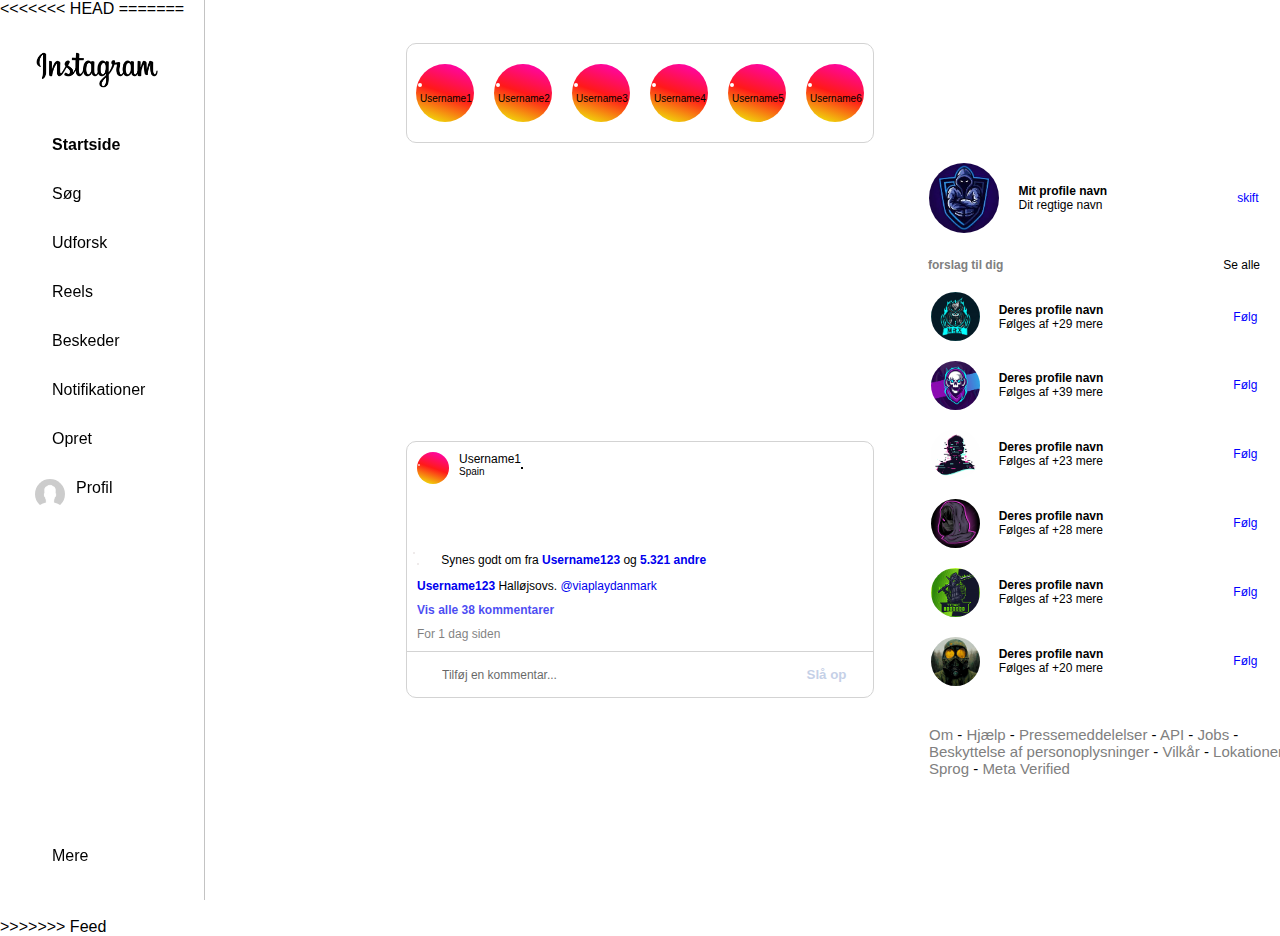
==== index.html @ 9de19533 "Merge branch 'Feed'" ====
<!DOCTYPE html>
<html lang="en">
  <head>
    <meta charset="UTF-8" />
    <meta http-equiv="X-UA-Compatible" content="IE=edge" />
    <meta name="viewport" content="width=device-width, initial-scale=1.0" />
    <title>Kopke</title>
    <script
      src="https://kit.fontawesome.com/472910ecc6.js"
      crossorigin="anonymous"
    ></script>
    <link rel="stylesheet" href="/css/main.css" />
    <link rel="stylesheet" href="/css/feed.css" />
    <script src="/js/nav.js" defer></script>
    <script src="/css/nav.css" defer></script>
  </head>
  <body>
    <div class="opret-nyt-opslag">
      <i class="fa-solid fa-x"></i>
      <div class="create-new-box">
        <div class="top-box">
          <h2>Opret nyt opslag</h2>
        </div>
        <hr />
        <div class="bottom-box">
          <i class="fa-solid fa-file-import"></i>
          <h2>Træk billeder og videoer hertil.</h2>
          <a class="upload-file" href="#">Vælg fra computer</a>
        </div>
      </div>
    </div>

    <div class="main-nav-wrapper">
      <nav class="main-navigation">
        <ul class="navul">
          <li>
            <a href="/index.html"
              ><img
                class="nav-insta-text"
                src="/assets/Logo-Instagram.png"
                alt="" />
              <img class="nav-insta-logo" src="/assets/instalogo.png" alt=""
            /></a>
          </li>

          <li>
            <a href="/index.html"
              ><i class="fa-solid fa-house icon"></i>
              <span id="hideText" style="font-weight: 700">Startside</span>
            </a>
          </li>
          <li class="navli">
            <a id="btns1" class="search" href="#"
              ><i class="fa-solid fa-magnifying-glass icon"></i
              ><span id="hideText">Søg</span></a
            >
          </li>
          <li>
            <a href="/udforsk/udforsk.html"
              ><i class="fa-regular fa-compass icon"></i>
              <span id="hideText">Udforsk</span>
            </a>
          </li>
          <li>
            <a href=""
              ><i class="fa-solid fa-clapperboard icon"></i>
              <span id="hideText">Reels</span>
            </a>
          </li>
          <li>
            <a href="/Beskeder/beskeder.html"
              ><i class="fa-regular fa-paper-plane icon"></i>
              <span id="hideText">Beskeder</span>
            </a>
          </li>
          <li class="navli">
            <a class="noti" id="btns2" href="#"
              ><i class="fa-regular fa-heart icon"></i>
              <span id="hideText">Notifikationer</span>
            </a>
          </li>
          <li>
            <a onclick="opret()" href="#">
              <i class="fa-regular fa-square-plus icon"> </i>
              <span id="hideText">Opret</span>
            </a>
          </li>
          <li>
            <a href="profile/profile.html"
              ><img class="icon" src="/assets/profilbillede.PNG" alt="" /><span
                id="hideText"
                >Profil</span
              ></a
            >
          </li>
          <li>
            <a onclick="showMenuBox()" href="#"
              ><i class="fa-solid fa-bars icon"></i>
              <span id="hideText">Mere</span>
            </a>
          </li>
        </ul>
      </nav>

      <div class="menu-btn-box">
        <ul>
          <li>
            <a href=""><span>Indstillinger</span> </a>
          </li>
          <li>
            <a href=""> <span>Din aktivitet</span> </a>
          </li>
          <li>
            <a href=""><span>Gemt</span> </a>
          </li>
          <li>
            <a href=""><span>Skift udseende</span></a>
          </li>
          <li>
            <a href=""><span>Rapportér et problem</span> </a>
          </li>
          <div class="mellemrum"></div>
          <li>
            <a href=""><span>Skift konto</span> </a>
          </li>
          <div class="mellemrum2"></div>
          <li>
            <a href=""><span>Log af</span> </a>
          </li>
        </ul>
      </div>

      <div class="nav-features">
        <div class="searchbar">
          <h2>Søg</h2>
          <input type="text" placeholder="Søg" />
          <hr />
          <h3>Seneste</h3>
        </div>
        <div class="notifikationer">
          <h2>Notifikationer</h2>
          <h3>I denne uge</h3>
          <article>
            <div class="noti-profil-wrapper">
              <div class="noti-profile-left">
                <img src="/assets/profilbillede.PNG" alt="" />
              </div>
              <div class="noti-profile-right">
                <p>
                  Følg <b> sebastian_d_sorensen, jonasdaater</b> og <br />
                  andre, du kender, for at se deres billeder og <br />
                  videoer. <span class="daguge">4 d.</span>
                </p>
              </div>
            </div>
          </article>

          <article>
            <div class="noti-profil-wrapper">
              <div class="noti-profile-left">
                <img src="/assets/profilbillede.PNG" alt="" />
              </div>
              <div class="noti-profile-right">
                <p>
                  Følg <b> rasmus_sonneby,</b> som du måske <br />
                  kender, er på Instagram. <span class="daguge">5 d.</span>
                </p>
              </div>
              <div class="followbtn">
                <a href="">Følg</a>
              </div>
            </div>
          </article>
          <hr />
          <h3>I denne måned</h3>

          <article>
            <div class="noti-profil-wrapper">
              <div class="noti-profile-left">
                <img src="/assets/profilbillede.PNG" alt="" />
              </div>
              <div class="noti-profile-right">
                <p>
                  Følg <b> rasmus_sonneby,</b> som du måske <br />
                  kender, er på Instagram. <span class="daguge">5 d.</span>
                </p>
              </div>
              <div class="followbtn">
                <a href="">Følg</a>
              </div>
            </div>
          </article>

          <article>
            <div class="noti-profil-wrapper">
              <div class="noti-profile-left">
                <img src="/assets/profilbillede.PNG" alt="" />
              </div>
              <div class="noti-profile-right">
                <p>
                  Følg <b> rasmus_sonneby,</b> som du måske <br />
                  kender, er på Instagram. <span class="daguge">5 d.</span>
                </p>
              </div>
              <div class="followbtn">
                <a href="">Følg</a>
              </div>
            </div>
          </article>

          <article>
            <div class="noti-profil-wrapper">
              <div class="noti-profile-left">
                <img src="/assets/profilbillede.PNG" alt="" />
              </div>
              <div class="noti-profile-right">
                <p>
                  Følg <b> rasmus_sonneby,</b> som du måske <br />
                  kender, er på Instagram. <span class="daguge">5 d.</span>
                </p>
              </div>
              <div class="followbtn">
                <a href="">Følg</a>
              </div>
            </div>
          </article>

          <article>
            <div class="noti-profil-wrapper">
              <div class="noti-profile-left">
                <img src="/assets/profilbillede.PNG" alt="" />
              </div>
              <div class="noti-profile-right">
                <p>
                  Følg <b> rasmus_sonneby,</b> som du måske <br />
                  kender, er på Instagram. <span class="daguge">5 d.</span>
                </p>
              </div>
              <div class="followbtn">
                <a href="">Følg</a>
              </div>
            </div>
          </article>
          <hr />
          <h3>Tidligere</h3>
          <article>
            <div class="noti-profil-wrapper">
              <div class="noti-profile-left">
                <img src="/assets/profilbillede.PNG" alt="" />
              </div>
              <div class="noti-profile-right">
                <p>
                  Følg <b> rasmus_sonneby,</b> som du måske <br />
                  kender, er på Instagram. <span class="daguge">5 d.</span>
                </p>
              </div>
              <div class="followbtn">
                <a href="">Følg</a>
              </div>
            </div>
          </article>

          <article>
            <div class="noti-profil-wrapper">
              <div class="noti-profile-left">
                <img src="/assets/profilbillede.PNG" alt="" />
              </div>
              <div class="noti-profile-right">
                <p>
                  Følg <b> rasmus_sonneby,</b> som du måske <br />
                  kender, er på Instagram. <span class="daguge">5 d.</span>
                </p>
              </div>
              <div class="followbtn">
                <a href="">Følg</a>
              </div>
            </div>
          </article>

          <article>
            <div class="noti-profil-wrapper">
              <div class="noti-profile-left">
                <img src="/assets/profilbillede.PNG" alt="" />
              </div>
              <div class="noti-profile-right">
                <p>
                  Følg <b> rasmus_sonneby,</b> som du måske <br />
                  kender, er på Instagram. <span class="daguge">5 d.</span>
                </p>
              </div>
              <div class="followbtn">
                <a href="">Følg</a>
              </div>
            </div>
          </article>

          <article>
            <div class="noti-profil-wrapper">
              <div class="noti-profile-left">
                <img src="/assets/profilbillede.PNG" alt="" />
              </div>
              <div class="noti-profile-right">
                <p>
                  Følg <b> rasmus_sonneby,</b> som du måske <br />
                  kender, er på Instagram. <span class="daguge">5 d.</span>
                </p>
              </div>
              <div class="followbtn">
                <a href="">Følg</a>
              </div>
            </div>
          </article>

          <article>
            <div class="noti-profil-wrapper">
              <div class="noti-profile-left">
                <img src="/assets/profilbillede.PNG" alt="" />
              </div>
              <div class="noti-profile-right">
                <p>
                  Følg <b> rasmus_sonneby,</b> som du måske <br />
                  kender, er på Instagram. <span class="daguge">5 d.</span>
                </p>
              </div>
              <div class="followbtn">
                <a href="">Følg</a>
              </div>
            </div>
          </article>

          <article>
            <div class="noti-profil-wrapper">
              <div class="noti-profile-left">
                <img src="/assets/profilbillede.PNG" alt="" />
              </div>
              <div class="noti-profile-right">
                <p>
                  Følg <b> rasmus_sonneby,</b> som du måske <br />
                  kender, er på Instagram. <span class="daguge">5 d.</span>
                </p>
              </div>
              <div class="followbtn">
                <a href="">Følg</a>
              </div>
            </div>
          </article>
        </div>
      </div>
    </div>
    <<<<<<< HEAD =======
    <section class="main">
      <div onclick="hideFunction()" class="hide-function"></div>
      <div class="function-ellipsis">
        <ul>
          <div class="report">
            <li>
              <a>Anmeld</a>
            </li>
          </div>

          <div class="dont-Follow">
            <li><a>Følg ikke længere</a></li>
          </div>
          <div class="the-rest">
            <li><a>Føj til favoritter</a></li>
          </div>
          <div class="the-rest">
            <li>
              <a>Gå til opslag</a>
            </li>
          </div>
          <div class="the-rest">
            <li>
              <a>Del her:</a>
            </li>
          </div>
          <div class="the-rest">
            <li>
              <a>Kopiér link</a>
            </li>
          </div>
          <div class="the-rest">
            <li>
              <a>Indlejr</a>
            </li>
          </div>
          <div class="the-rest">
            <li>
              <a>Om denne konto</a>
            </li>
          </div>
          <div class="the-rest7">
            <li>
              <a>Annuler</a>
            </li>
          </div>
        </ul>
      </div>

      <nav class="story-feed">
        <div class="story-wrapper">
          <div class="profile-pic">
            <a href="">
              <img src="https://picsum.photos/seed/picsum/50/50" alt=""
            /></a>
          </div>
          <p class="username1">Username1</p>
        </div>
        <div class="story-wrapper">
          <div class="profile-pic">
            <a href="">
              <img src="https://picsum.photos/seed/picsum/50/50" alt=""
            /></a>
          </div>
          <p class="username1">Username2</p>
        </div>
        <div class="story-wrapper">
          <div class="profile-pic">
            <a href="">
              <img src="https://picsum.photos/seed/picsum/50/50" alt=""
            /></a>
          </div>
          <p class="username1">Username3</p>
        </div>
        <div class="story-wrapper">
          <div class="profile-pic">
            <a href="">
              <img src="https://picsum.photos/seed/picsum/50/50" alt=""
            /></a>
          </div>
          <p class="username1">Username4</p>
        </div>
        <div class="story-wrapper">
          <div class="profile-pic">
            <a href="">
              <img src="https://picsum.photos/seed/picsum/50/50" alt=""
            /></a>
          </div>
          <p class="username1">Username5</p>
        </div>
        <div class="story-wrapper">
          <div class="profile-pic">
            <a href=""
              ><img src="https://picsum.photos/seed/picsum/50/50" alt=""
            /></a>
          </div>
          <p class="username1">Username6</p>
        </div>
      </nav>
      <section class="suggestions">
        <article class="my-profile">
          <img id="profile-picture" src="/assest/profile-1.jfif" alt="" />
          <div id="small-tekts-box">
            <h4>Mit profile navn</h4>
            <p>Dit regtige navn</p>
          </div>
          <a id="look" href="">skift</a>
        </article>
        <div id="forslag">
          <h4 id="gray">forslag til dig</h4>
          <a id="look1" href="/assest/se-alle.html">Se alle</a>
        </div>
        <article class="next-profile">
          <img id="profile-picture1" src="/assest/profile-2.jpg" alt="" />
          <div id="small-tekts-box">
            <h4>Deres profile navn</h4>
            <p>Følges af +29 mere</p>
          </div>
          <a id="look" href="">Følg</a>
        </article>
        <article class="next-profile">
          <img id="profile-picture1" src="/assest/profile-3.jpg" alt="" />
          <div id="small-tekts-box">
            <h4>Deres profile navn</h4>
            <p>Følges af +39 mere</p>
          </div>
          <a id="look" href="">Følg</a>
        </article>
        <article class="next-profile">
          <img id="profile-picture1" src="/assest/profile-4.jpg" alt="" />
          <div id="small-tekts-box">
            <h4>Deres profile navn</h4>
            <p>Følges af +23 mere</p>
          </div>
          <a id="look" href="">Følg</a>
        </article>
        <article class="next-profile">
          <img id="profile-picture1" src="/assest/profile-5.avif" alt="" />
          <div id="small-tekts-box">
            <h4>Deres profile navn</h4>
            <p>Følges af +28 mere</p>
          </div>
          <a id="look" href="">Følg</a>
        </article>
        <article class="next-profile">
          <img id="profile-picture1" src="/assest/profile-6.jpg" alt="" />
          <div id="small-tekts-box">
            <h4>Deres profile navn</h4>
            <p>Følges af +23 mere</p>
          </div>
          <a id="look" href="">Følg</a>
        </article>
        <article class="next-profile">
          <img id="profile-picture1" src="/assest/profile-7.webp" alt="" />
          <div id="small-tekts-box">
            <h4>Deres profile navn</h4>
            <p>Følges af +20 mere</p>
          </div>
          <a id="look" href="">Følg</a>
        </article>
        <div id="link-boxs">
          <a id="gray1" target="_blank" href="/Om.html">Om</a> -
          <a id="gray1" target="_blank" href="">Hjælp</a> -
          <a id="gray1" target="_blank" href="/presse.html"
            >Pressemeddelelser</a
          >
          - <a id="gray1" target="_blank" href="suggestions/API.html">API</a> -
          <a id="gray1" target="_blank" href="">Jobs</a> -
          <a id="gray1" target="_blank" href="suggestions/oplysninger.html"
            >Beskyttelse af personoplysninger</a
          >
          -
          <a id="gray1" target="_blank" href="suggestions/vilkår.html"
            >Vilkår</a
          >
          -
          <a id="gray1" target="_blank" href="suggestions/lokation.html"
            >Lokationer</a
          >
          -
          <a id="gray1" target="_blank" href="suggestions/sprog.html">Sprog</a>
          -
          <a id="gray1" target="_blank" href="suggestions/verified.html"
            >Meta Verified</a
          >
        </div>
      </section>

      <section class="main-feed">
        <div class="feed1">
          <div class="topFeed1">
            <div class="circleFeed1">
              <img src="https://picsum.photos/seed/picsum/28/28" alt="" />
            </div>
            <div class="topUsername1">
              <p class="User1">
                Username1 <i class="fa-regular fa-circle-check"></i>
              </p>
              <p class="Location1">Spain</p>
            </div>

            <a
              class="myEllipsisFunction"
              onclick="myEllipsisFunction()"
              href="#"
            >
              <i onclick="myfunctoin()" class="fa-solid fa-ellipsis"></i
            ></a>
          </div>
          <div class="mainFeed1">
            <img src="https://picsum.photos/seed/picsum/466/600" alt="" />
          </div>
          <div class="bottomFeed1">
            <section class="bottom1">
              <ul>
                <li>
                  <a href="#"
                    ><i id="fa-heart" class="fa-regular fa-heart"></i
                  ></a>
                </li>
                <li>
                  <a onclick="faComment()" href="#">
                    <i onclick="faComment2()" class="fa-regular fa-comment"></i
                  ></a>
                </li>

                <li>
                  <a onclick="faPaper()" href="#">
                    <i
                      onclick="faPaper2()"
                      class="fa-regular fa-paper-plane"
                    ></i
                  ></a>
                </li>
                <li>
                  <a href="#">
                    <i
                      onclick="bookmark()"
                      id="bookmark2"
                      class="fa-solid fa-bookmark"
                    ></i
                  ></a>
                </li>
              </ul>
              <div onclick="faCommentHide()" class="faCommentDiv"></div>
              <div class="fa-comment-div">
                <div class="fa-comment-img-container">
                  <img src="/assest/profile-7.webp" alt="" />
                </div>
                <div class="fa-comment-feed">
                  <div class="fa-comment-top">
                    <img src="/assest/profile-3.jpg" alt="" />
                    <p>Henrik Sørensen</p>
                    <i id="user-henrik" class="fa-solid fa-check"></i>
                    <i id="comment-ellipsis" class="fa-solid fa-ellipsis"></i>
                  </div>
                  <div class="fa-comment-main-feed">
                    <div class="fa-comment-top-of-feed">
                      <div class="fa-comment-container">
                        <img src="/assest/profile-6.jpg" alt="" />
                        <p>
                          <span class="bold"> Username</span> Lorem ipsum dolor
                          sit amet consectetur adipisicing elit.
                        </p>
                        <i
                          id="fa-comment-heart"
                          class="fa-regular fa-heart"
                        ></i>
                      </div>
                    </div>
                    <div class="small-font-container">
                      <p class="smaller-font">14t.</p>
                      <p class="small-font">
                        &nbsp;&nbsp; 5 Synes godt om &nbsp;&nbsp; Svar
                        &nbsp;&nbsp; Se oversættelse
                      </p>
                    </div>
                  </div>
                  <div class="fa-comment-main-feed">
                    <div class="fa-comment-top-of-feed">
                      <div class="fa-comment-container">
                        <img src="/assest/profile-6.jpg" alt="" />
                        <p>
                          <span class="bold"> Username</span> Lorem ipsum dolor
                          sit amet consectetur adipisicing elit.
                        </p>
                        <i
                          id="fa-comment-heart"
                          class="fa-regular fa-heart"
                        ></i>
                      </div>
                    </div>
                    <div class="small-font-container">
                      <p class="smaller-font">14t.</p>
                      <p class="small-font">
                        &nbsp;&nbsp; 5 Synes godt om &nbsp;&nbsp; Svar
                        &nbsp;&nbsp; Se oversættelse
                      </p>
                    </div>
                  </div>
                  <div class="fa-comment-main-feed">
                    <div class="fa-comment-top-of-feed">
                      <div class="fa-comment-container">
                        <img src="/assest/profile-6.jpg" alt="" />
                        <p>
                          <span class="bold"> Username</span> Lorem ipsum dolor
                          sit amet consectetur adipisicing elit.
                        </p>
                        <i
                          id="fa-comment-heart"
                          class="fa-regular fa-heart"
                        ></i>
                      </div>
                    </div>
                    <div class="small-font-container">
                      <p class="smaller-font">14t.</p>
                      <p class="small-font">
                        &nbsp;&nbsp; 5 Synes godt om &nbsp;&nbsp; Svar
                        &nbsp;&nbsp; Se oversættelse
                      </p>
                    </div>
                  </div>
                  <div class="fa-comment-main-feed">
                    <div class="fa-comment-top-of-feed">
                      <div class="fa-comment-container">
                        <img src="/assest/profile-6.jpg" alt="" />
                        <p>
                          <span class="bold"> Username</span> Lorem ipsum dolor
                          sit amet consectetur adipisicing elit.
                        </p>
                        <i
                          id="fa-comment-heart"
                          class="fa-regular fa-heart"
                        ></i>
                      </div>
                    </div>
                    <div class="small-font-container">
                      <p class="smaller-font">14t.</p>
                      <p class="small-font">
                        &nbsp;&nbsp; 5 Synes godt om &nbsp;&nbsp; Svar
                        &nbsp;&nbsp; Se oversættelse
                      </p>
                    </div>
                  </div>
                  <div class="fa-comment-main-feed">
                    <div class="fa-comment-top-of-feed">
                      <div class="fa-comment-container">
                        <img src="/assest/profile-6.jpg" alt="" />
                        <p>
                          <span class="bold"> Username</span> Lorem ipsum dolor
                          sit amet consectetur adipisicing elit.
                        </p>
                        <i
                          id="fa-comment-heart"
                          class="fa-regular fa-heart"
                        ></i>
                      </div>
                    </div>
                    <div class="small-font-container">
                      <p class="smaller-font">14t.</p>
                      <p class="small-font">
                        &nbsp;&nbsp; 5 Synes godt om &nbsp;&nbsp; Svar
                        &nbsp;&nbsp; Se oversættelse
                      </p>
                    </div>
                  </div>
                  <div class="fa-comment-main-feed">
                    <div class="fa-comment-top-of-feed">
                      <div class="fa-comment-container">
                        <img src="/assest/profile-6.jpg" alt="" />
                        <p>
                          <span class="bold"> Username</span> Lorem ipsum dolor
                          sit amet consectetur adipisicing elit.
                        </p>
                        <i
                          id="fa-comment-heart"
                          class="fa-regular fa-heart"
                        ></i>
                      </div>
                    </div>
                    <div class="small-font-container">
                      <p class="smaller-font">14t.</p>
                      <p class="small-font">
                        &nbsp;&nbsp; 5 Synes godt om &nbsp;&nbsp; Svar
                        &nbsp;&nbsp; Se oversættelse
                      </p>
                    </div>
                  </div>
                  <div class="fa-comment-main-feed">
                    <div class="fa-comment-top-of-feed">
                      <div class="fa-comment-container">
                        <img src="/assest/profile-6.jpg" alt="" />
                        <p>
                          <span class="bold"> Username</span> Lorem ipsum dolor
                          sit amet consectetur adipisicing elit.
                        </p>
                        <i
                          id="fa-comment-heart"
                          class="fa-regular fa-heart"
                        ></i>
                      </div>
                    </div>
                    <div class="small-font-container">
                      <p class="smaller-font">14t.</p>
                      <p class="small-font">
                        &nbsp;&nbsp; 5 Synes godt om &nbsp;&nbsp; Svar
                        &nbsp;&nbsp; Se oversættelse
                      </p>
                    </div>
                  </div>
                  <div class="fa-comment-main-feed">
                    <div class="fa-comment-top-of-feed">
                      <div class="fa-comment-container">
                        <img src="/assest/profile-6.jpg" alt="" />
                        <p>
                          <span class="bold"> Username</span> Lorem ipsum dolor
                          sit amet consectetur adipisicing elit.
                        </p>
                        <i
                          id="fa-comment-heart"
                          class="fa-regular fa-heart"
                        ></i>
                      </div>
                    </div>
                    <div class="small-font-container">
                      <p class="smaller-font">14t.</p>
                      <p class="small-font">
                        &nbsp;&nbsp; 5 Synes godt om &nbsp;&nbsp; Svar
                        &nbsp;&nbsp; Se oversættelse
                      </p>
                    </div>
                  </div>
                  <section class="fa-comment-bottom">
                    <ul>
                      <li>
                        <a href="#"
                          ><i id="fa-heart" class="fa-regular fa-heart"></i
                        ></a>
                      </li>
                      <li>
                        <a href="#"> <i class="fa-regular fa-comment"></i></a>
                      </li>
                      <li>
                        <a href="#">
                          <i class="fa-regular fa-paper-plane"></i
                        ></a>
                      </li>
                      <li>
                        <a href="#">
                          <i
                            id="fa-comment-bookmark"
                            class="fa-solid fa-bookmark"
                          ></i
                        ></a>
                      </li>
                    </ul>
                    <p class="fa-comment-likes">15.912 Synes godt om</p>
                    <p class="fa-comment-timestamp">FOR 3 TIMER SIDEN</p>
                  </section>
                  <div class="fa-comment-bottom2">
                    <div class="fa-comment-bottom3">
                      <form
                        method="get"
                        action="/"
                        id="signUpForm"
                        onsubmit="return(validate())"
                      >
                        <a href=""> <i class="fa-regular fa-face-smile"></i></a>

                        <label for="">
                          <input
                            type="text"
                            name="name"
                            id="fa-name"
                            placeholder="Tilføj en kommentar..."
                        /></label>

                        <button class="fa-sendMessage">Slå op</button>
                      </form>
                    </div>
                  </div>
                </div>
              </div>
            </section>
            <section class="bottom2">
              <div class="merging-pictures">
                <img
                  class="merging-picture1"
                  src="https://picsum.photos/seed/picsum/15/15"
                  alt=""
                /><img
                  class="merging-picture2"
                  src="https://picsum.photos/seed/picsum/15/15"
                  alt=""
                />
              </div>
              <p class="bottom2txt">
                Synes godt om fra

                <a onmouseenter="showHover()" class="username123" href="#">
                  <span class="bold">Username123</span></a
                >
                og
                <a href="#"> <span class="bold">5.321 andre</span></a>
              </p>
              <div onmouseleave="hideHover()" class="username123Hover">
                <div class="top-hover1">
                  <img src="https://picsum.photos/seed/picsum/50/50" alt="" />
                  <div class="top-hover">
                    <p>Username123</p>
                    <p>Username Lastname</p>
                    <p>https://username123.google.com</p>
                    <p>Følges af Username1 og 5 andre</p>
                  </div>
                </div>
                <div class="mid-hover1">
                  <div class="mid-hover">
                    <p>523</p>
                    <p>opslag</p>
                    <img
                      src="https://picsum.photos/seed/picsum/100/100"
                      alt=""
                    />
                  </div>
                  <div class="mid-hover">
                    <p>523</p>
                    <p>følgere</p>
                    <img
                      src="https://picsum.photos/seed/picsum/100/100"
                      alt=""
                    />
                  </div>
                  <div class="mid-hover">
                    <p>523</p>
                    <p>fulgte</p>
                    <img
                      src="https://picsum.photos/seed/picsum/100/100"
                      alt=""
                    />
                  </div>
                </div>
                <button class="hover-button">Besked</button
                ><button class="hover-button">Følger</button>
              </div>
            </section>
            <section class="bottom3">
              <p>
                <a href="#"><span class="bold">Username123</span></a>
                Halløjsovs.
                <a href="#"> @viaplaydanmark</a>
              </p>
            </section>
            <section class="bottom4">
              <a onclick="showComment()" href="#">
                <p onclick="showMyComments()" class="kursiv">
                  Vis alle 38 kommentarer
                </p></a
              >
            </section>

            <div onclick="hideMyComments()" class="comment-show"></div>
            <div class="hiding-comment-show">
              <div class="comment-img">
                <img src="https://picsum.photos/seed/picsum/500/500" alt="" />
              </div>
              <section class="comment-section">
                <div class="top-comment">
                  <img src="https://picsum.photos/seed/picsum/50/50" alt="" />
                  <p class="top-comment-username">Username001</p>
                  <i id="top-comment-ellipsis" class="fa-solid fa-ellipsis"></i>
                </div>
                <div class="comment-feed">
                  <img src="https://picsum.photos/seed/picsum/50/50" alt="" />
                  <div class="comment-text-feed">
                    <p>
                      <span class="bold-username"> Username123</span> Lorem
                      ipsum dolor sit amet consectetur adipisicing elit.
                    </p>

                    <p class="small-font">3t. Se oversættelse</p>
                  </div>
                </div>
                <div class="comment-feed">
                  <img src="https://picsum.photos/seed/picsum/50/50" alt="" />
                  <div class="comment-text-feed">
                    <p>
                      <span class="bold-username"> Username123</span> Lorem
                      ipsum dolor sit amet consectetur adipisicing elit.
                    </p>
                    <p class="small-font">3t. Se oversættelse</p>
                    <i id="comment-heart" class="fa-regular fa-heart"></i>
                  </div>
                </div>
                <div class="comment-feed">
                  <img src="https://picsum.photos/seed/picsum/50/50" alt="" />
                  <div class="comment-text-feed">
                    <p>
                      <span class="bold-username"> Username123</span> Lorem
                      ipsum dolor sit amet consectetur adipisicing elit.
                    </p>
                    <p class="small-font">3t. Se oversættelse</p>
                    <i id="comment-heart" class="fa-regular fa-heart"></i>
                  </div>
                </div>
                <div class="comment-feed">
                  <img src="https://picsum.photos/seed/picsum/50/50" alt="" />
                  <div class="comment-text-feed">
                    <p>
                      <span class="bold-username"> Username123</span> Lorem
                      ipsum dolor sit amet consectetur adipisicing elit.
                    </p>
                    <p class="small-font">3t. Se oversættelse</p>
                    <i id="comment-heart" class="fa-regular fa-heart"></i>
                  </div>
                </div>
                <div class="comment-feed">
                  <img src="https://picsum.photos/seed/picsum/50/50" alt="" />
                  <div class="comment-text-feed">
                    <p>
                      <span class="bold-username"> Username123</span> Lorem
                      ipsum dolor sit amet consectetur adipisicing elit.
                    </p>
                    <p class="small-font">3t. Se oversættelse</p>
                    <i id="comment-heart" class="fa-regular fa-heart"></i>
                  </div>
                </div>
                <div class="comment-feed">
                  <img src="https://picsum.photos/seed/picsum/50/50" alt="" />
                  <div class="comment-text-feed">
                    <p>
                      <span class="bold-username"> Username123</span> Lorem
                      ipsum dolor sit amet consectetur adipisicing elit.
                    </p>
                    <p class="small-font">3t. Se oversættelse</p>
                    <i id="comment-heart" class="fa-regular fa-heart"></i>
                  </div>
                </div>
                <div class="comment-feed">
                  <img src="https://picsum.photos/seed/picsum/50/50" alt="" />
                  <div class="comment-text-feed">
                    <p>
                      <span class="bold-username"> Username123</span> Lorem
                      ipsum dolor sit amet consectetur adipisicing elit.
                    </p>
                    <p class="small-font">3t. Se oversættelse</p>
                    <i id="comment-heart" class="fa-regular fa-heart"></i>
                  </div>
                </div>
                <section class="comment-bottom1">
                  <ul>
                    <li>
                      <a href="#"
                        ><i id="fa-heart" class="fa-regular fa-heart"></i
                      ></a>
                    </li>
                    <li>
                      <a href="#"> <i class="fa-regular fa-comment"></i></a>
                    </li>
                    <li>
                      <a href="#"> <i class="fa-regular fa-paper-plane"></i></a>
                    </li>
                    <li>
                      <a href="#"> <i class="fa-solid fa-bookmark"></i></a>
                    </li>
                  </ul>
                  <p class="comment-likes">15.912 Synes godt om</p>
                  <p class="comment-timestamp">FOR 3 TIMER SIDEN</p>
                </section>
                <div class="comment-bottom2">
                  <div class="comment-bottom3">
                    <form
                      method="get"
                      action="/"
                      id="signUpForm"
                      onsubmit="return(validate())"
                    >
                      <a href=""> <i class="fa-regular fa-face-smile"></i></a>

                      <label for="">
                        <input
                          type="text"
                          name="name"
                          id="name"
                          placeholder="Tilføj en kommentar..."
                      /></label>

                      <button class="sendMessage">Slå op</button>
                    </form>
                  </div>
                </div>
              </section>
            </div>

            <section class="bottom5"><p>For 1 dag siden</p></section>
          </div>
          <div class="footerFeed1">
            <div class="footer-feed">
              <form
                method="get"
                action="/"
                id="signUpForm"
                onsubmit="return(validate())"
              >
                <a href=""> <i class="fa-regular fa-face-smile"></i></a>
                <label for="">
                  <input
                    type="text"
                    name="name"
                    id="name"
                    placeholder="Tilføj en kommentar..." /></label
                ><button class="sendMessage">Slå op</button>
              </form>
            </div>
          </div>
        </div>
      </section>
    </section>
    <div id="overflowHidden" class="plane-empty" onclick="faPaperHide()"></div>
    <div class="fapaper-container">
      <div class="fapaper-plane">
        <section class="fapaper-top">
          <h2 class="share">Del</h2>
          <p><i onclick="hideMyFaPaperPlane()" class="fa-solid fa-x"></i></p>
        </section>
        <section class="fapaper-midt">
          <h3>Til:</h3>
          <input type="text" placeholder="Søg ..." />
        </section>
        <p class="fapaper-forslag">Forslag</p>
        <section class="fapaper-midb">
          <div class="fapaper-row">
            <img src="/assest/profile-6.jpg" alt="" />

            <div class="fapaper-column">
              <p class="fapaper-bold">user1</p>
              <p class="fapaper-username1">username1</p>
            </div>
            <i class="fa-regular fa-circle"></i>
          </div>
          <div class="fapaper-row">
            <img src="/assest/profile-2.jpg" alt="" />

            <div class="fapaper-column">
              <p class="fapaper-bold">user2</p>
              <p class="fapaper-username1">username2</p>
            </div>
            <i class="fa-regular fa-circle"></i>
          </div>
          <div class="fapaper-row">
            <img src="/assest/profile-3.jpg" alt="" />

            <div class="fapaper-column">
              <p class="fapaper-bold">user3</p>
              <p class="fapaper-username1">username3</p>
            </div>
            <i class="fa-regular fa-circle"></i>
          </div>
          <div class="fapaper-row">
            <img src="/assest/profile-4.jpg" alt="" />

            <div class="fapaper-column">
              <p class="fapaper-bold">user4</p>
              <p class="fapaper-username1">username4</p>
            </div>
            <i class="fa-regular fa-circle"></i>
          </div>
        </section>
        <section class="fapaper-bottom">
          <button class="fapaper-sendmessage">Send</button>
        </section>
      </div>
    </div>
    >>>>>>> Feed
  </body>
</html>
---- css/main.css ----
@import url("/css/feed.css");
@import url("/css/nav.css");
@import url("/css/suggestions.css");
@import url(/suggestions/css/people-list.css);
@import url(/udforsk/udforsk.css);
@import url(/Beskeder/beskeder.css);
@import url(/profile/profile.css);
* {
  margin: 0;
  padding: 0;
  box-sizing: border-box;
}

a {
  text-decoration: none;
}

body {
  font-family: -apple-system, BlinkMacSystemFont, "Segoe UI", Roboto, Helvetica,
    Arial, sans-serif;
}
---- css/feed.css ----
.main {
  display: grid;
  justify-content: center;
  flex-direction: column;
  align-items: center;
  gap: 20px;
  grid-template-areas:
    "story story"
    "header sidebar"
    "header2 header2"
    "header3 header3";
  grid-template-columns: 2fr 1fr;
  max-width: 100%;
  justify-items: center;
  height: 100vh;
}

.story-feed {
  display: flex;
  flex-direction: row;
  width: 468px;
  height: 100px;
  background-color: #fff;
  border: 1px solid lightgrey;
  border-radius: 10px;
  align-items: center;
  justify-content: center;
  font-size: 10px;
  margin-top: 25px;
  gap: 20px;
  grid-area: story;
}

.story-feed img {
  border: 2px solid white;
  border-radius: 50%;
  margin-left: 2px;
  margin-top: 2.5px;
}

.story-wrapper {
  border-radius: 50%;
  justify-content: center;
  align-items: center;
  height: 58px;
  width: 58px;
  background: rgb(237, 255, 8);
  background: linear-gradient(
    19deg,
    rgba(237, 255, 8, 1) 0%,
    rgba(255, 25, 25, 1) 50%,
    rgba(255, 0, 194, 1) 100%
  );
}
.username1 {
  margin-left: 4px;
}
.suggestions {
  grid-area: sidebar;
  display: flex;
  justify-content: center;
  align-items: center;
  flex-direction: column;
  width: 400px;
  margin-right: 170px;
  margin-bottom: 200px;
  font-size: 12px;
}
.my-profile {
  display: flex;
  justify-content: center;
  align-items: center;
}
#look {
  color: blue;
}
#profile-picture {
  width: 70px;
  border-radius: 50%;
  margin-right: 19px;
}
#small-tekts-box {
  margin-right: 130px;
}
#gray {
  color: gray;
}
#gray1:hover {
  border-bottom: 1px solid gray;
}
#forslag {
  display: flex;
  margin-top: 25px;
  gap: 220px;
}
#look1 {
  color: black;
}
.next-profile {
  display: flex;
  justify-content: center;
  align-items: center;
  margin-top: 20px;
}
#profile-picture1 {
  width: 49px;
  border-radius: 50%;
  margin-right: 19px;
}
#gray1 {
  color: gray;
}
#gray1:hover {
  border-bottom: 1px solid gray;
}
#link-boxs {
  margin-left: 35px;
  margin-top: 40px;
  font-size: 15px;
}

.main-feed {
  grid-area: header;
  margin-left: 590px;
}
.main-feed2 {
  grid-area: header2;
}
.main-feed3 {
  grid-area: header3;
}

.feed1 {
  width: 468px;
  height: 100%;
  border: 1px solid lightgrey;
  border-radius: 10px;
}

.topFeed1 img {
  border-radius: 50%;
  border: 1px solid white;
  margin-left: 1px;
  margin-top: 1px;
}

.topFeed1 {
  display: flex;
  flex-direction: row;
  margin: 10px;
}
.circleFeed1 {
  border-radius: 50%;
  height: 32px;
  width: 32px;
  background: rgb(237, 255, 8);
  background: linear-gradient(
    19deg,
    rgba(237, 255, 8, 1) 0%,
    rgba(255, 25, 25, 1) 50%,
    rgba(255, 0, 194, 1) 100%
  );
}

.topUsername1 {
  margin-left: 10px;
  font-size: 12px;
  font-weight: 400;
}
.fa-circle-check {
  background-color: #4267b2;
  border-radius: 50%;
  color: white;
}
.Location1 {
  font-size: 10px;
  font-weight: 100;
}
.fa-ellipsis {
  display: flex;
  margin-left: 315px;
  align-items: center;
}

.hide-function {
  display: none;
}
.hide-function.activeEllipsis {
  color: black;
  display: flex;
  flex-direction: column;
  justify-content: center;
  align-items: center;
  background-color: rgb(0, 0, 0, 0.6);
  width: 100%;
  height: 120%;
  position: absolute;
}
.function-ellipsis.activeEllipsiss {
  display: flex;
  flex-direction: column;

  margin-bottom: 29px;
  font-size: 14px;
  width: 380px;
  height: 460px;
  background-color: white;
  border-radius: 15px;
  position: relative;
  bottom: 855px;
  left: 300px;
}
.myEllipsisFunction {
  display: flex;
  width: 0px;
  height: 0px;
  border: 1px solid black;
  margin-top: 15px;
}

.function-ellipsis {
  display: none;
}

.function-ellipsis ul li {
  display: flex;
  flex-direction: column;
  justify-content: center;
  align-items: center;
  list-style-type: none;
}
.function-ellipsis ul li:nth-child(9) {
  border-color: white;
}
.dont-Follow {
  width: 380px;
  height: 40px;
  border-bottom: 1px solid darkgrey;
  margin-top: 12px;
  font-weight: bold;
}

.report {
  font-weight: bold;
  margin-top: 12px;
  width: 380px;
  height: 40px;
  border-bottom: 1px solid darkgrey;
}

.the-rest {
  margin-top: 12px;
  width: 380px;
  height: 40px;
  border-bottom: 1px solid darkgrey;
}
.the-rest7 {
  width: 380px;
  height: 40px;
  margin-top: 12px;
}

.function-ellipsis a {
  position: relative;
  z-index: 10;
}
.showReportSection {
  display: none;
}
.showReportSection.active {
  display: flex;
  flex-direction: column;
}

.bottom1 ul {
  display: flex;
  flex-direction: row;
  margin-left: 10px;
  gap: 10px;
}
.bottom1 ul li {
  list-style-type: none;
}
.bottom1 ul li:last-child {
  margin-left: 350px;
}
.fa-solid.fa-bookmark {
  display: inline-block;
  color: black;
  opacity: 50%;
}
.fa-solid.fa-bookmark.bookmarkActive {
  opacity: 100%;
}

.faCommentDiv.activeComment {
  position: absolute;
  background-color: rgb(0, 0, 0, 0.6);
  width: 100%;
  height: 100%;
  bottom: 0;
  right: 0;
}
.fa-comment-div {
  display: none;
}
.fa-comment-div.activeComment2 {
  display: flex;
  position: relative;
  flex-direction: row;
  bottom: 800px;
  right: 200px;
  max-width: 100%;
  min-height: 100%;
}
.fa-comment-div img {
  width: 450px;
  height: 750px;
}
.fa-comment-top-of-feed {
  margin-top: 15px;
  font-size: 12px;
}
.fa-comment-top-of-feed img {
  margin-left: 15px;
  border-radius: 50%;
}
.fa-comment-img-container {
  border-top: 25px solid black;
  border-bottom: 25px solid black;
}
.fa-comment-feed img {
  width: 35px;
  height: 35px;
}

.fa-comment-feed {
  display: flex;
  height: 800px;
  flex-direction: column;
  background-color: white;
}
.fa-comment-top {
  display: flex;
  flex-direction: row;
  border-bottom: 1px solid rgb(0, 0, 0, 0.1);
  gap: 10px;
  height: 55px;
  align-items: center;
}
#comment-ellipsis {
  margin-left: 293px;
}
.fa-comment-top img {
  margin-left: 15px;
  border-radius: 50%;
}
.fa-comment-top p {
  width: 100px;
  font-size: 12px;
  font-weight: 600;
}
#user-henrik {
  color: white;
  font-size: 8px;
  border: 1px solid white;
  background-color: #4267b2;
  border-radius: 50%;
  padding: 2px 2px;
  margin-left: -15px;
}
.fa-comment-container {
  display: flex;
  gap: 10px;
}
#fa-comment-heart {
  margin-left: 55px;
  position: static;
  margin-top: 5px;
}
.fa-comment-bottom {
  margin-top: 15px;
  border-top: 1px solid rgb(0, 0, 0, 0.1);
  border-bottom: 1px solid rgb(0, 0, 0, 0.1);
}
.fa-comment-bottom ul {
  display: flex;
  flex-direction: row;
  list-style-type: none;
  gap: 15px;
  margin-left: 15px;
  margin-top: 10px;
  margin-bottom: 10px;
  font-size: 20px;
}
#fa-comment-bookmark {
  margin-right: 10px;
}
.fa-comment-likes {
  font-weight: 600;
  font-size: 12px;
  margin-bottom: 5px;
  margin-left: 15px;
}
.fa-comment-timestamp {
  font-size: 9px;
  font-weight: 100;
  margin-left: 15px;
  margin-bottom: 10px;
}

.small-font-container {
  margin-left: 62px;
}

.smaller-font {
  display: inline-block;
  font-size: 10px;
}
.small-font {
  display: inline-block;
  font-size: 14px;
}
.fa-comment-main-feed {
  display: flex;
  flex-direction: column;
}
.fa-comment-bottom3 {
  width: 100%;
}
.fa-comment-bottom3 input {
  border: none;
  padding-bottom: 15px;
  padding-top: 15px;
  outline: none;
}

.fa-comment-bottom3 .fa-face-smile {
  margin: 0 10px;
}
#fa-name {
  width: 75%;
}
.fa-sendMessage {
  border: none;
  background-color: white;
  color: #4267b2;
  margin-top: 15px;
  margin-left: 15px;
  font-weight: bold;
  opacity: 30%;
}
.fa-comment-bottom3 input::placeholder {
  font-size: 12px;
  color: black;
  opacity: 60%;
}

.username123Hover {
  display: none;
}
.username123Hover.active2 {
  display: block;
  height: 350px;
  width: 380px;
  position: absolute;
  background-color: white;
  border-radius: 10px;
  z-index: 1;
  border: 1px solid black;
  margin-bottom: 450px;
}
.top-hover1 {
  display: flex;
  flex-direction: row;
  font-size: 12px;
  border-bottom: 1px solid darkgrey;
}
.top-hover1 img {
  border-radius: 50%;
  height: 50px;
  width: 50px;
  margin-top: 20px;
  margin-right: 15px;
  margin-left: 15px;
}
.top-hover p:last-child {
  margin-bottom: 15px;
}
.top-hover p:nth-child(2) {
  margin-bottom: 10px;
}
.top-hover p:first-child {
  margin-top: 10px;
}
.mid-hover1 {
  display: flex;
  flex-direction: row;
  justify-content: center;
  flex-wrap: wrap;
}
.mid-hover p {
  text-align: center;
}
.mid-hover img {
  margin-top: 15px;
  width: 100%;
}
.mid-hover {
  margin-top: 15px;
  width: 33%;
}
.hover-button {
  background-color: lightgrey;
  border: none;
  padding: 5px 50px;
  border-radius: 10px;
  margin-left: 35px;
  margin-top: 10px;
}

.bottom1 ul li:nth-child(4) {
  margin-left: 350px;
}

.bottom2 {
  margin: 10px;
  display: flex;
  flex-direction: row;
  align-items: center;
}
.merging-pictures img {
  border-radius: 50%;
  border: 1px solid rgb(230, 222, 222);
}
.merging-picture1 {
  position: relative;
}
.merging-picture2 {
  position: absolute;
  margin-left: -6px;
  margin-top: 1px;
}
.bottom2txt {
  font-size: 12px;
  margin-left: 5%;
}
.bold {
  font-weight: 600;
}
.bottom3 {
  font-size: 12px;
  margin-left: 10px;
  margin-bottom: 10px;
}
.bottom4 {
  font-size: 12px;
  margin-left: 10px;
  font-weight: 600;
  opacity: 70%;
  margin-bottom: 10px;
}
.hiding-comment-show.activeCommentShow {
  display: flex;
  flex-direction: row;
  width: 1300px;
  flex-wrap: wrap;
  align-items: center;
  justify-content: center;
  position: relative;
  bottom: 925px;
  right: 450px;
}

.hiding-comment-show {
  display: none;
}

.comment-show.active3 {
  display: block;
  position: absolute;
  width: 100%;
  min-height: 100vh;
  background-color: rgb(0, 0, 0, 0.6);
  bottom: 1px;
  right: 1px;
}

.comment-show {
  display: none;
}

.comment-img img {
  border-top: 50px solid black;
  width: 100%;

  margin-right: 250px;
  border-bottom: 50px solid black;
}
.comment-section {
  background: white;
  display: flex;
  flex-direction: column;
  gap: 30px;
  min-height: 100vh;
}
.top-comment-username {
  margin-right: 20px;
}

.top-comment img {
  margin-left: 10px;
  border-radius: 50%;
  height: 35px;
  width: 35px;
  margin-right: 13px;
}
#top-comment-ellipsis {
  margin-right: 10px;
}
.comment-img {
  align-items: center;
  justify-content: center;
}

.top-comment {
  display: flex;
  flex-direction: row;
  height: 60px;
  align-items: center;
  border-bottom: 1px solid rgb(0, 0, 0, 0.1);
}
.comment-feed {
  display: flex;
  flex-direction: row;
  margin-bottom: 15px;
}
.comment-text-feed {
  font-size: 12px;
  align-items: center;
}
#comment-heart {
  margin-left: 350px;
}
.small-font {
  font-size: 10px;
  display: inline-block;
  margin-top: 5px;
}
.bold-username {
  font-weight: 600;
}
.comment-feed img {
  margin-left: 10px;
  width: 35px;
  height: 35px;
  border-radius: 50%;
  margin-right: 15px;
}
.comment-bottom1 {
  border-top: 1px solid rgb(0, 0, 0, 0.1);
}
.comment-bottom1 ul {
  display: flex;
  flex-direction: row;
  list-style-type: none;
  gap: 15px;
  margin-left: 15px;
  margin-top: 10px;
  margin-bottom: 10px;
  font-size: 20px;
}
.comment-bottom1 ul li:last-child {
  margin-left: 363px;
}
.comment-likes {
  font-weight: 600;
  font-size: 12px;
  margin-bottom: 5px;
  margin-left: 15px;
}
.comment-timestamp {
  font-size: 9px;
  font-weight: 100;
  margin-left: 15px;
  margin-bottom: 10px;
}
.bottom5 {
  font-size: 12px;
  margin-left: 10px;
  font-weight: 100;
  opacity: 50%;
  margin-bottom: 10px;
}
.comment-bottom3 {
  margin-top: 20px;
  border-top: 1px solid rgb(0, 0, 0, 0.1);
  width: 100%;
}
.comment-bottom3 input {
  border: none;
  padding-bottom: 15px;
  padding-top: 15px;
  outline: none;
}

.comment-bottom3 .fa-face-smile {
  margin: 0 10px;
}
#name {
  width: 75%;
}
.comment-bottom3 input::placeholder {
  color: black;
  font-size: 12px;

  opacity: 60%;
}

.bottom5 {
  font-size: 12px;
  margin-left: 10px;
  font-weight: 100;
  opacity: 50%;
  margin-bottom: 10px;
}
.footer-feed {
  border-top: 1px solid lightgrey;
  width: 100%;
}
.footer-feed input {
  border: none;
  padding-bottom: 15px;
  padding-top: 15px;
  outline: none;
}
.sendMessage {
  border: none;
  background-color: white;
  color: #4267b2;
  margin-top: 15px;
  margin-left: 15px;
  position: absolute;
  font-weight: bold;
  opacity: 30%;
}
.footer-feed .fa-face-smile {
  margin: 0 10px;
}
#name {
  width: 75%;
}
.footer-feed input::placeholder {
  color: black;
  font-size: 12px;
  opacity: 60%;
}
.plane-empty.active10 {
  display: block;
  position: absolute;
  width: 100%;
  min-height: 100vh;
  background-color: rgb(0, 0, 0, 0.6);
  bottom: 1px;
}
.plane-empty {
  display: none;
}
.fapaper-container.active11 {
  display: flex;
  position: relative;
  justify-content: center;
  align-items: center;
  bottom: 730px;
  background-color: #fff;
  max-width: 500px;
  left: 615px;
  border-radius: 15px;
}
.fapaper-container {
  display: none;
}
.fapaper-plane {
  width: 550px;
  height: 600px;
  justify-content: center;
}

.fapaper-top {
  display: flex;
  border-bottom: 1px solid rgb(0, 0, 0, 0.1);
  height: 40px;
  flex-direction: row;
  align-items: center;
}
.fa-solid.fa-x {
  font-size: 20px;
  font-weight: 400;
  margin-left: 210px;
  cursor: pointer;
}
.share {
  font-size: 14px;
  font-weight: 500;
  margin-left: 240px;
}
.fapaper-midt {
  display: flex;
  flex-direction: row;
  border-bottom: 1px solid rgb(0, 0, 0, 0.1);
  height: 50px;
  align-items: center;
}
.fapaper-midt h3 {
  font-size: 14px;
  margin-left: 15px;
}
input {
  margin-left: 15px;
  border: none;
}

input:focus {
  outline: none;
}

.fapaper-container input::placeholder {
  color: rgb(0, 0, 0, 0.3);
}

.fapaper-forslag {
  font-size: 13px;
  font-weight: 600;
  margin: 20px 15px;
}
.fapaper-midb {
  display: flex;
  flex-direction: column;
  border-bottom: 1px solid rgb(0, 0, 0, 0.1);
  min-height: 67%;
}
.fapaper-row {
  display: flex;
  flex-direction: row;
  margin-bottom: 15px;
}
.fapaper-row img {
  height: 45px;
  width: 45px;
  margin-left: 15px;
  border-radius: 50%;
}
.fapaper-column {
  margin-left: 15px;
}
.fapaper-bold {
  font-weight: 600;
}
.fa-regular.fa-circle {
  font-size: 24px;
  margin-left: 300px;
}
.fapaper-bottom {
  display: flex;
  align-items: center;
  justify-content: center;
  height: 10%;
  padding-bottom: 10px;
}
.fapaper-sendmessage {
  color: rgba(255, 255, 255, 0.9);
  background-color: #9b94ff;
  border-radius: 10px;
  padding: 10px 220px;
  font-weight: 600;
  border: none;
}
.overflow-hidden {
  overflow: hidden;
}
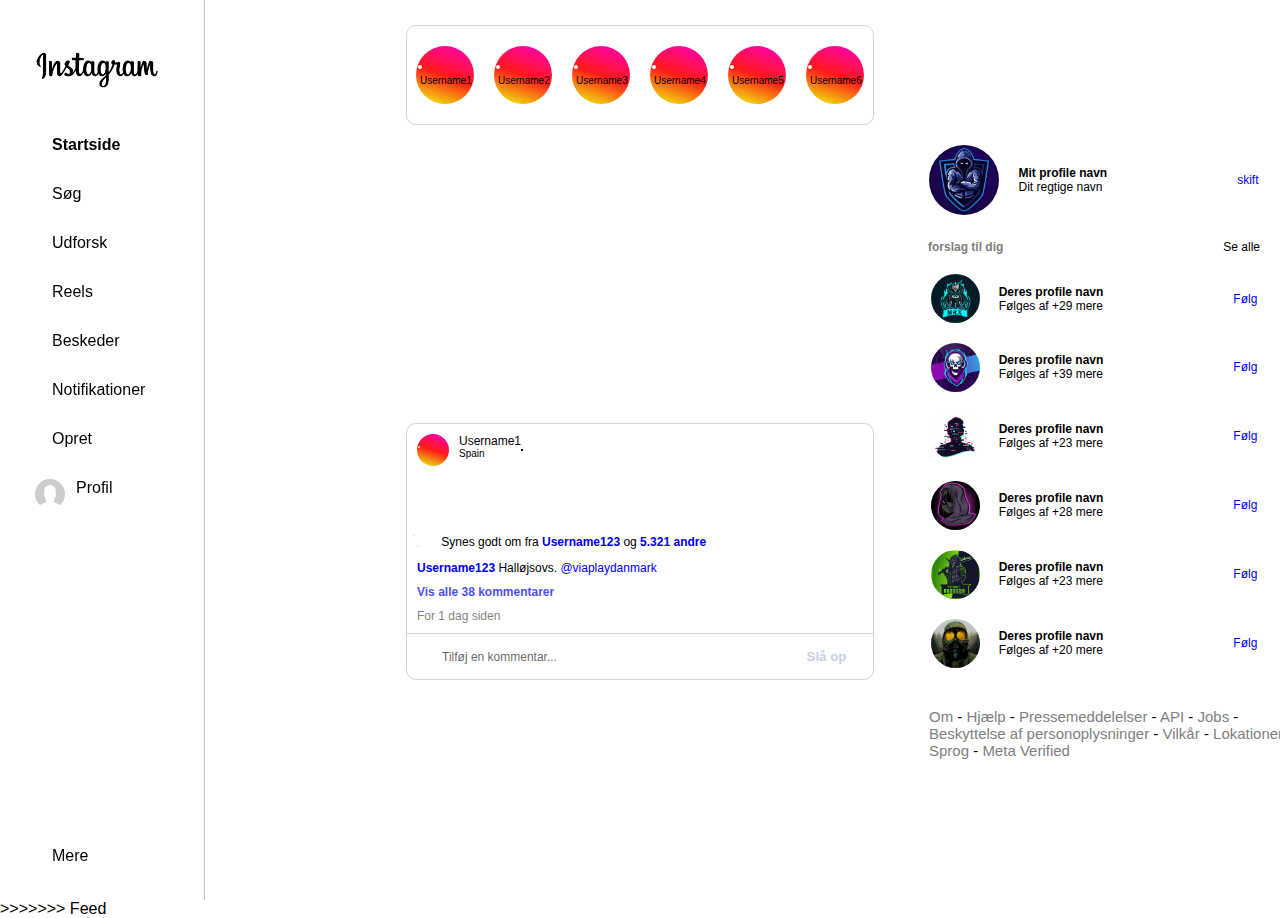
==== commit b7306bb8: "head none" ====
--- a/index.html
+++ b/index.html
@@ -13,6 +13,7 @@
     <link rel="stylesheet" href="/css/feed.css" />
     <script src="/js/nav.js" defer></script>
     <script src="/css/nav.css" defer></script>
+    <script src="/js/feed.js" defer></script>
   </head>
   <body>
     <div class="opret-nyt-opslag">
@@ -347,7 +348,6 @@
         </div>
       </div>
     </div>
-    <<<<<<< HEAD =======
     <section class="main">
       <div onclick="hideFunction()" class="hide-function"></div>
       <div class="function-ellipsis">
--- a/css/main.css
+++ b/css/main.css
@@ -5,6 +5,8 @@
 @import url(/udforsk/udforsk.css);
 @import url(/Beskeder/beskeder.css);
 @import url(/profile/profile.css);
+@import url(/Reels/Reel.css);
+
 * {
   margin: 0;
   padding: 0;
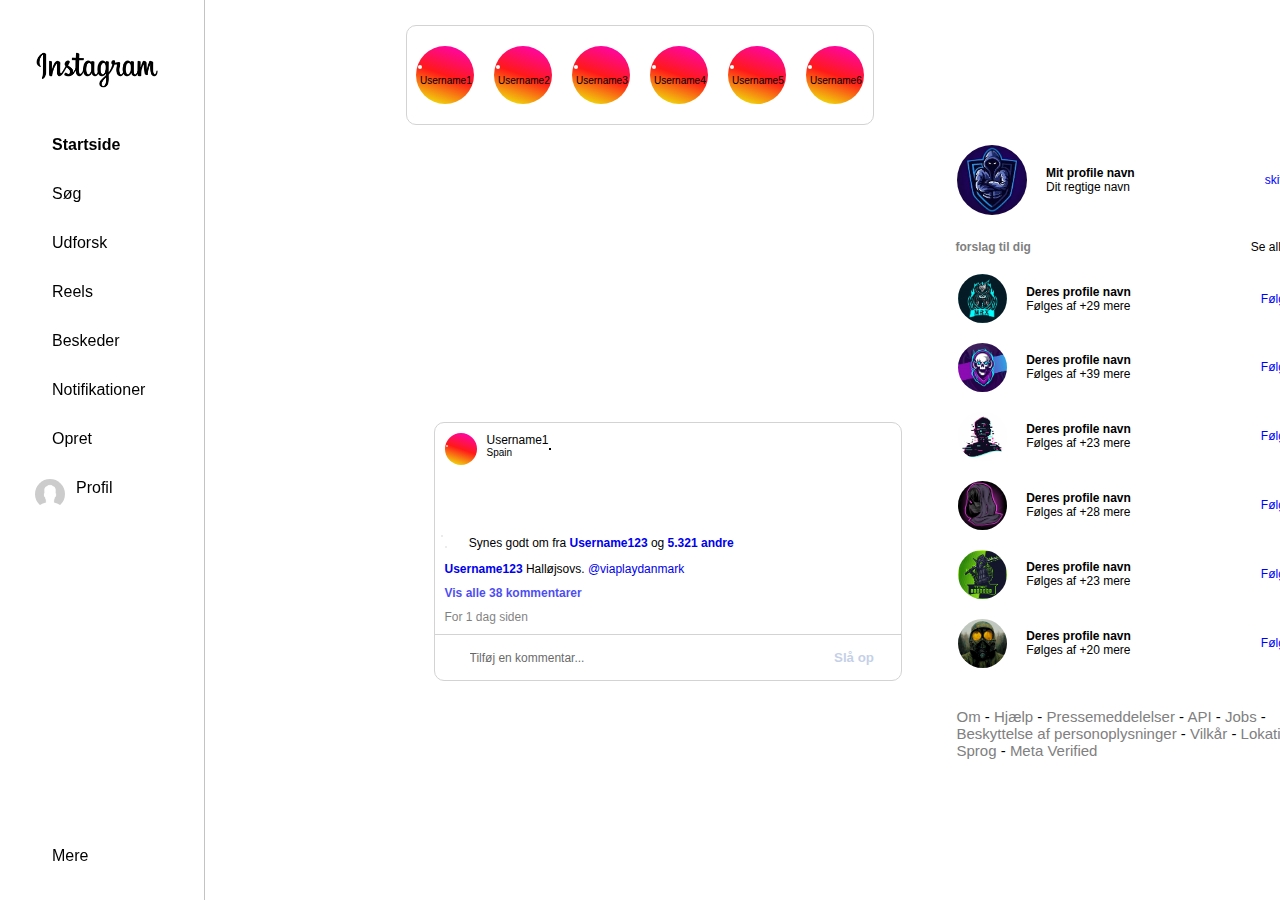
==== commit 99f1617d: "changes - 2pac" ====
--- a/index.html
+++ b/index.html
@@ -63,7 +63,7 @@
             </a>
           </li>
           <li>
-            <a href=""
+            <a href="/Reels/Reels.html"
               ><i class="fa-solid fa-clapperboard icon"></i>
               <span id="hideText">Reels</span>
             </a>
@@ -564,10 +564,11 @@
             <section class="bottom1">
               <ul>
                 <li>
-                  <a href="#"
-                    ><i id="fa-heart" class="fa-regular fa-heart"></i
-                  ></a>
+                  <a href="">
+                    <i id="fa-heart" class="fa-regular fa-heart"></i>
+                  </a>
                 </li>
+
                 <li>
                   <a onclick="faComment()" href="#">
                     <i onclick="faComment2()" class="fa-regular fa-comment"></i
@@ -582,6 +583,7 @@
                     ></i
                   ></a>
                 </li>
+                <div></div>
                 <li>
                   <a href="#">
                     <i
@@ -1120,6 +1122,5 @@
         </section>
       </div>
     </div>
-    >>>>>>> Feed
   </body>
 </html>
--- a/css/feed.css
+++ b/css/feed.css
@@ -131,6 +131,7 @@
 }
 
 .feed1 {
+  margin-left: 55px;
   width: 468px;
   height: 100%;
   border: 1px solid lightgrey;
@@ -199,7 +200,6 @@
 .function-ellipsis.activeEllipsiss {
   display: flex;
   flex-direction: column;
-
   margin-bottom: 29px;
   font-size: 14px;
   width: 380px;
@@ -207,8 +207,8 @@
   background-color: white;
   border-radius: 15px;
   position: relative;
-  bottom: 855px;
-  left: 300px;
+  bottom: 800px;
+  left: 26%;
 }
 .myEllipsisFunction {
   display: flex;
@@ -278,21 +278,24 @@
   margin-left: 10px;
   gap: 10px;
 }
+
 .bottom1 ul li {
+  font-size: 26px;
+  margin-left: 0px;
   list-style-type: none;
 }
-.bottom1 ul li:last-child {
-  margin-left: 350px;
-}
+
 .fa-solid.fa-bookmark {
-  display: inline-block;
   color: black;
-  opacity: 50%;
+  opacity: 20%;
 }
 .fa-solid.fa-bookmark.bookmarkActive {
   opacity: 100%;
 }
-
+#bookmark2 {
+  margin-left: 280px;
+  font-size: 20px;
+}
 .faCommentDiv.activeComment {
   position: absolute;
   background-color: rgb(0, 0, 0, 0.6);
@@ -308,13 +311,13 @@
   display: flex;
   position: relative;
   flex-direction: row;
-  bottom: 800px;
-  right: 200px;
+  bottom: 750px;
+  right: 75%;
   max-width: 100%;
   min-height: 100%;
 }
 .fa-comment-div img {
-  width: 450px;
+  width: 600px;
   height: 750px;
 }
 .fa-comment-top-of-feed {
@@ -568,8 +571,8 @@
   align-items: center;
   justify-content: center;
   position: relative;
-  bottom: 925px;
-  right: 450px;
+  bottom: 880px;
+  right: 60%;
 }
 
 .hiding-comment-show {
@@ -593,16 +596,14 @@
 .comment-img img {
   border-top: 50px solid black;
   width: 100%;
-
   margin-right: 250px;
-  border-bottom: 50px solid black;
+  border-bottom: 70px solid black;
 }
 .comment-section {
   background: white;
   display: flex;
   flex-direction: column;
   gap: 30px;
-  min-height: 100vh;
 }
 .top-comment-username {
   margin-right: 20px;
@@ -671,7 +672,7 @@
   font-size: 20px;
 }
 .comment-bottom1 ul li:last-child {
-  margin-left: 363px;
+  margin-left: 340px;
 }
 .comment-likes {
   font-weight: 600;
@@ -771,10 +772,10 @@
   position: relative;
   justify-content: center;
   align-items: center;
-  bottom: 730px;
+  bottom: 770px;
   background-color: #fff;
   max-width: 500px;
-  left: 615px;
+  left: 37%;
   border-radius: 15px;
 }
 .fapaper-container {
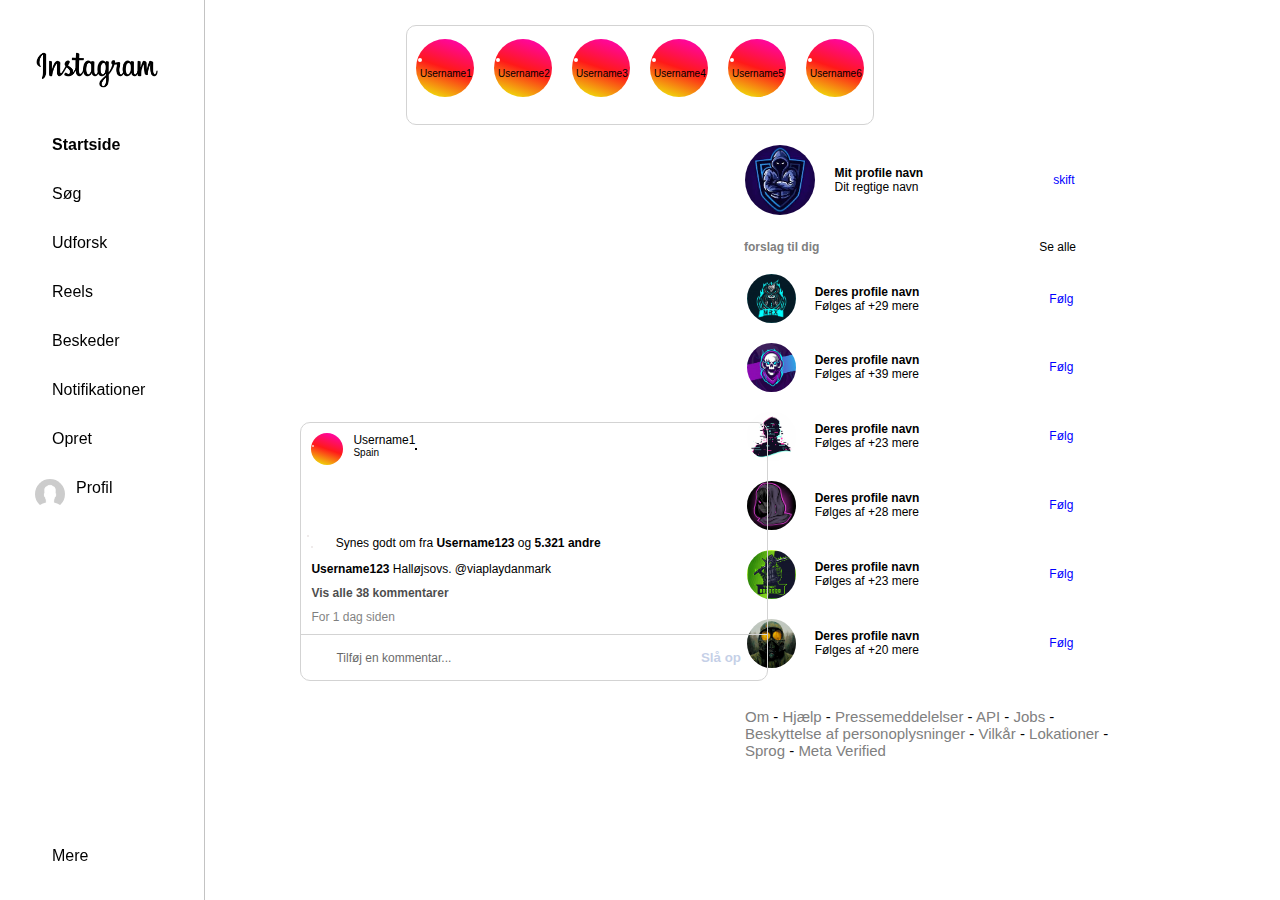
==== commit f3eba3bf: "favicon og navn" ====
--- a/index.html
+++ b/index.html
@@ -4,7 +4,7 @@
     <meta charset="UTF-8" />
     <meta http-equiv="X-UA-Compatible" content="IE=edge" />
     <meta name="viewport" content="width=device-width, initial-scale=1.0" />
-    <title>Kopke</title>
+    <title>InstaGrim</title>
     <script
       src="https://kit.fontawesome.com/472910ecc6.js"
       crossorigin="anonymous"
@@ -14,6 +14,11 @@
     <script src="/js/nav.js" defer></script>
     <script src="/css/nav.css" defer></script>
     <script src="/js/feed.js" defer></script>
+    <link
+      rel="shortcut icon"
+      href="/assets/insta-logo-farve.png"
+      type="image/x-icon"
+    />
   </head>
   <body>
     <div class="opret-nyt-opslag">
--- a/css/feed.css
+++ b/css/feed.css
@@ -14,6 +14,9 @@
   justify-items: center;
   height: 100vh;
 }
+a {
+  color: black;
+}
 
 .story-feed {
   display: flex;
@@ -51,6 +54,7 @@
     rgba(255, 25, 25, 1) 50%,
     rgba(255, 0, 194, 1) 100%
   );
+  margin-bottom: 15px;
 }
 .username1 {
   margin-left: 4px;
@@ -121,7 +125,7 @@
 
 .main-feed {
   grid-area: header;
-  margin-left: 590px;
+  margin-left: 46.5%;
 }
 .main-feed2 {
   grid-area: header2;
@@ -131,7 +135,7 @@
 }
 
 .feed1 {
-  margin-left: 55px;
+  margin-left: 58px;
   width: 468px;
   height: 100%;
   border: 1px solid lightgrey;
@@ -196,6 +200,7 @@
   width: 100%;
   height: 120%;
   position: absolute;
+  z-index: 1;
 }
 .function-ellipsis.activeEllipsiss {
   display: flex;
@@ -209,6 +214,7 @@
   position: relative;
   bottom: 800px;
   left: 26%;
+  z-index: 2;
 }
 .myEllipsisFunction {
   display: flex;
@@ -303,6 +309,7 @@
   height: 100%;
   bottom: 0;
   right: 0;
+  z-index: 1;
 }
 .fa-comment-div {
   display: none;
@@ -311,10 +318,11 @@
   display: flex;
   position: relative;
   flex-direction: row;
-  bottom: 750px;
+  bottom: 815px;
   right: 75%;
   max-width: 100%;
   min-height: 100%;
+  z-index: 2;
 }
 .fa-comment-div img {
   width: 600px;
@@ -567,12 +575,14 @@
   display: flex;
   flex-direction: row;
   width: 1300px;
+  height: 800px;
   flex-wrap: wrap;
   align-items: center;
   justify-content: center;
   position: relative;
-  bottom: 880px;
-  right: 60%;
+  bottom: 910px;
+  right: 65%;
+  z-index: 2;
 }
 
 .hiding-comment-show {
@@ -583,10 +593,11 @@
   display: block;
   position: absolute;
   width: 100%;
-  min-height: 100vh;
+  min-height: 100%;
   background-color: rgb(0, 0, 0, 0.6);
   bottom: 1px;
   right: 1px;
+  z-index: 1;
 }
 
 .comment-show {
@@ -594,16 +605,16 @@
 }
 
 .comment-img img {
-  border-top: 50px solid black;
+  border-top: 14px solid black;
   width: 100%;
   margin-right: 250px;
-  border-bottom: 70px solid black;
+  border-bottom: 15px solid black;
 }
 .comment-section {
   background: white;
   display: flex;
   flex-direction: column;
-  gap: 30px;
+  gap: 20px;
 }
 .top-comment-username {
   margin-right: 20px;
@@ -763,6 +774,7 @@
   min-height: 100vh;
   background-color: rgb(0, 0, 0, 0.6);
   bottom: 1px;
+  z-index: 1;
 }
 .plane-empty {
   display: none;
@@ -777,6 +789,7 @@
   max-width: 500px;
   left: 37%;
   border-radius: 15px;
+  z-index: 2;
 }
 .fapaper-container {
   display: none;
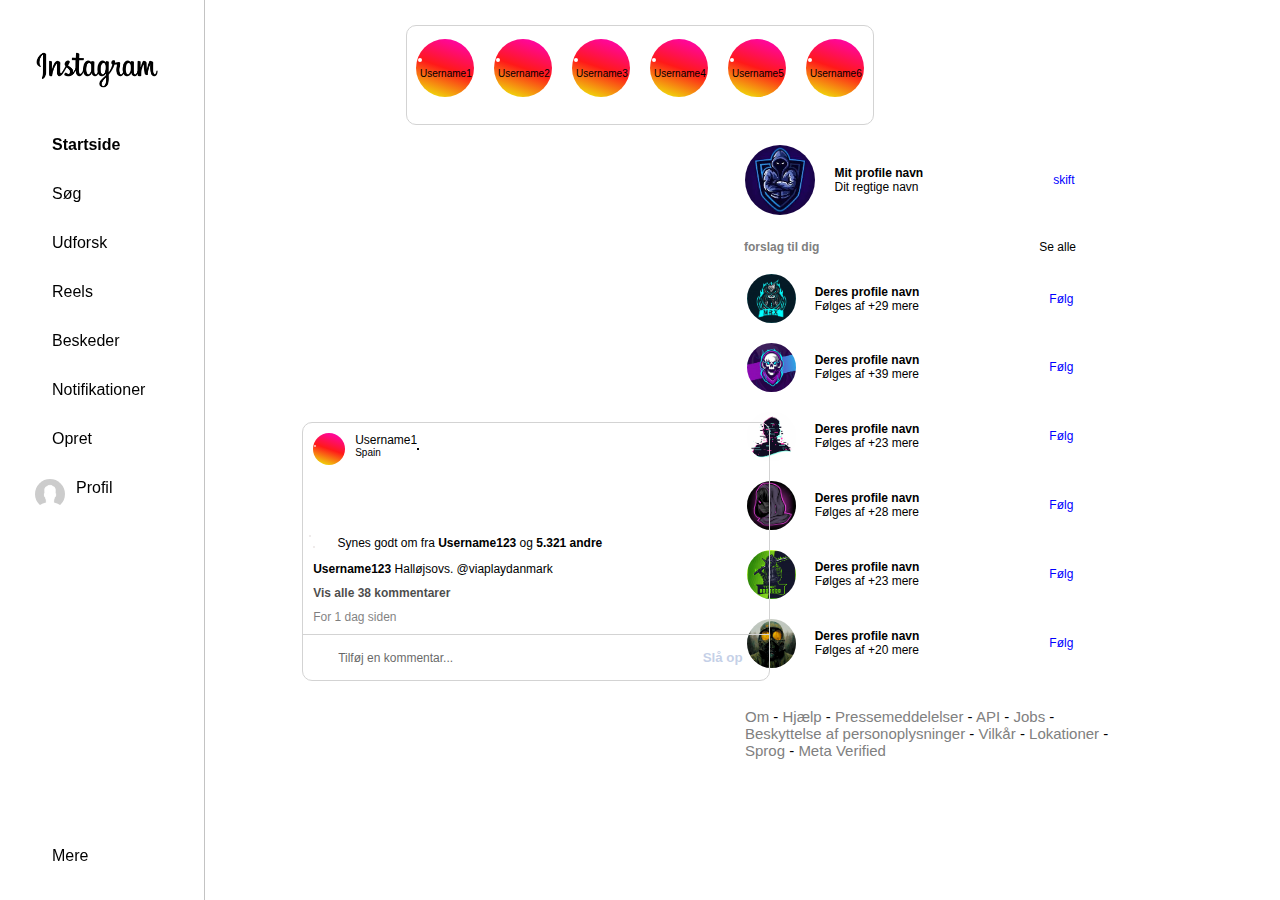
==== commit 4d7e403b: "suggestions" ====
--- a/index.html
+++ b/index.html
@@ -463,7 +463,7 @@
         </article>
         <div id="forslag">
           <h4 id="gray">forslag til dig</h4>
-          <a id="look1" href="/assest/se-alle.html">Se alle</a>
+          <a id="look1" href="/suggestions/se-alle.html">Se alle</a>
         </div>
         <article class="next-profile">
           <img id="profile-picture1" src="/assest/profile-2.jpg" alt="" />
--- a/css/main.css
+++ b/css/main.css
@@ -1,7 +1,7 @@
 @import url("/css/feed.css");
 @import url("/css/nav.css");
 @import url("/css/suggestions.css");
-@import url(/suggestions/css/people-list.css);
+@import url(/suggestions/people-list.css);
 @import url(/udforsk/udforsk.css);
 @import url(/Beskeder/beskeder.css);
 @import url(/profile/profile.css);
--- a/css/feed.css
+++ b/css/feed.css
@@ -125,7 +125,7 @@
 
 .main-feed {
   grid-area: header;
-  margin-left: 46.5%;
+  margin-left: 47%;
 }
 .main-feed2 {
   grid-area: header2;
@@ -318,7 +318,7 @@
   display: flex;
   position: relative;
   flex-direction: row;
-  bottom: 815px;
+  bottom: 780px;
   right: 75%;
   max-width: 100%;
   min-height: 100%;
@@ -580,7 +580,7 @@
   align-items: center;
   justify-content: center;
   position: relative;
-  bottom: 910px;
+  bottom: 850px;
   right: 65%;
   z-index: 2;
 }
